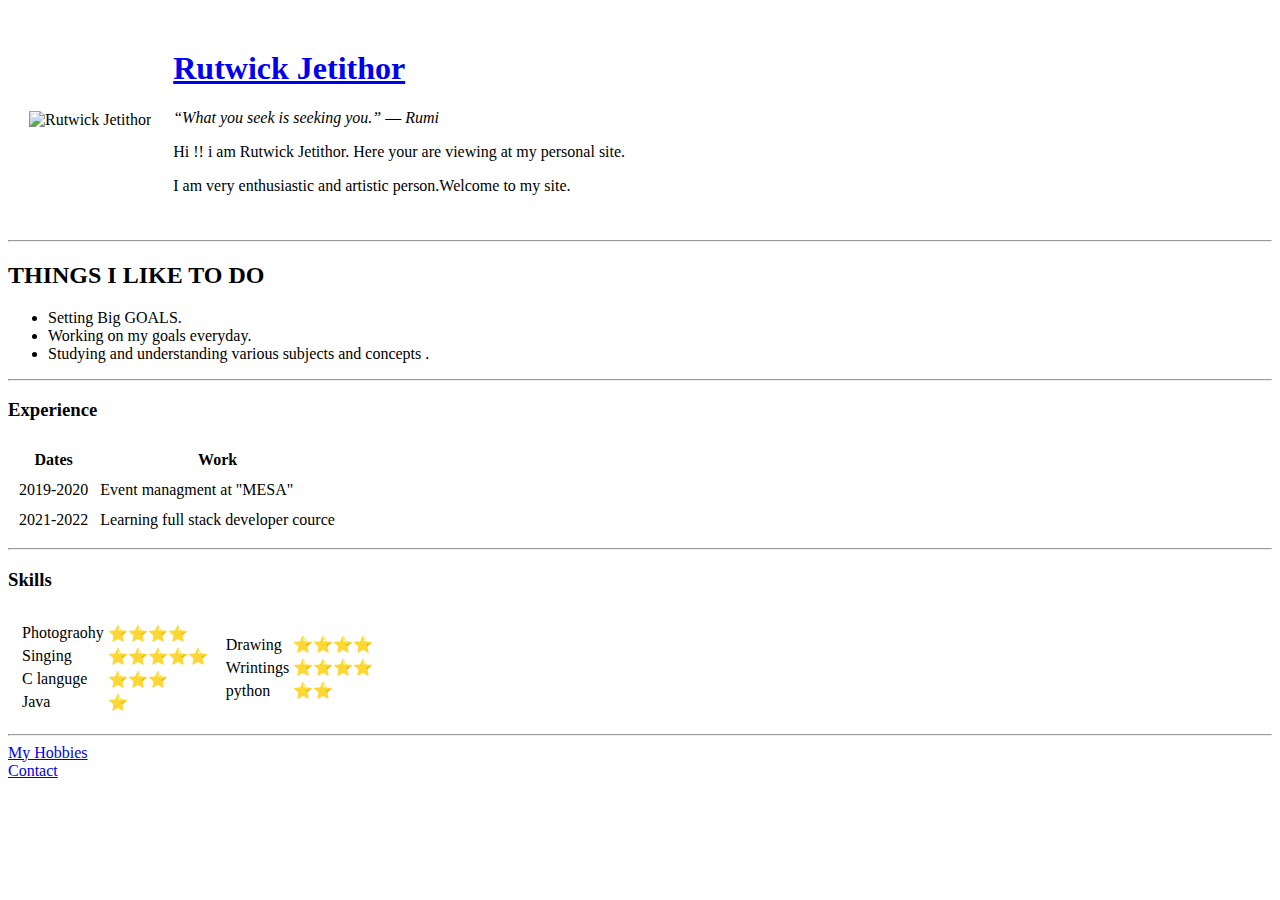
==== index.html @ 87707f55 "add initial cv website files" ====
<!DOCTYPE html>
  <html>

  <head>
    <meta charset="utf-8">
    <title>Rutwick Jetithor
    </title>
  </head>

  <body>
    <table cellspacing="20">
      <tr>
        <td><img
            src="images/Rutwick.png"
            alt="Rutwick Jetithor"></td>
        <td>
          <h1><a
              href="https://www.google.com/search?q=rutwick+jetithor&sxsrf=ALiCzsbj8EoAHvFAlGUDVsuh110ERc3Yfg:1662233123685&source=lnms&tbm=isch&sa=X&ved=2ahUKEwiO5Pv2rPn5AhWKxHMBHcrLDckQ_AUoA3oECAEQBQ&biw=1366&bih=667&dpr=1#imgrc=3IUvJhj0cvWYoM">Rutwick
              Jetithor</a></h1>
          <p>
            <em> “What you seek is seeking you.”
―  Rumi
            </em>
          </p>
          <p> Hi !! i am Rutwick Jetithor. Here your are viewing at my personal site. </p>
          <p> I am very enthusiastic and artistic person.Welcome to  my site.</p>
        </td>
      </tr>
    </table>


    <hr>
    <h2> THINGS I LIKE TO DO </h2>
    <ul>
      <li>  Setting Big GOALS.</li>
      <li> Working on my goals everyday. </li>
      <li> Studying and understanding various subjects and concepts .</li>
    </ul>
<!-- new line from here -->
    <hr>
    <h3> Experience </h3>
    <table cellspacing="10">
      <thead>
        <tr>
          <th>Dates</th>
          <th> Work</th>
        </tr>
      </thead>
      <tbody>
        <tr>
          <td>2019-2020</td>
          <td> Event managment at "MESA"</td>
        </tr>
        <tr>
          <td> 2021-2022</td>
          <td> Learning full stack developer cource </td>
        </tr>

      </tbody>
      <tfoot>

      </tfoot>
    </table>
    <hr>
<!-- another part of coads-->
    <h3>Skills</h3>

<table cellspacing="10">
   <tr>
     <td>
       <table>
         <tr>
           <td> Photograohy</td>
           <td> ⭐⭐⭐⭐</td>
         </tr>
         <tr>
           <td> Singing</td>
           <td> ⭐⭐⭐⭐⭐</td>
         </tr>
         <tr>
           <td> C languge</td>
           <td> ⭐⭐⭐</td>
         </tr>
         <tr>
           <td> Java</td>
           <td> ⭐</td>
         </tr>
       </table>
     </td>
     <td>
       <table>
         <tr>
           <td> Drawing </td>
           <td> ⭐⭐⭐⭐</td>
         </tr>
         <tr>
           <td> Wrintings </td>
           <td> ⭐⭐⭐⭐</td>
         </tr>
         <tr>
           <td> python</td>
           <td> ⭐⭐</td>
         </tr>

       </table>
     </td>
   </tr>
</table>















<!-- 2nd another part of coads -->
    <hr>
    <a href="hobbies.html"> My Hobbies</a>
    <br>
    <a href="connections.html"> Contact </a>




  </body>

  </html>
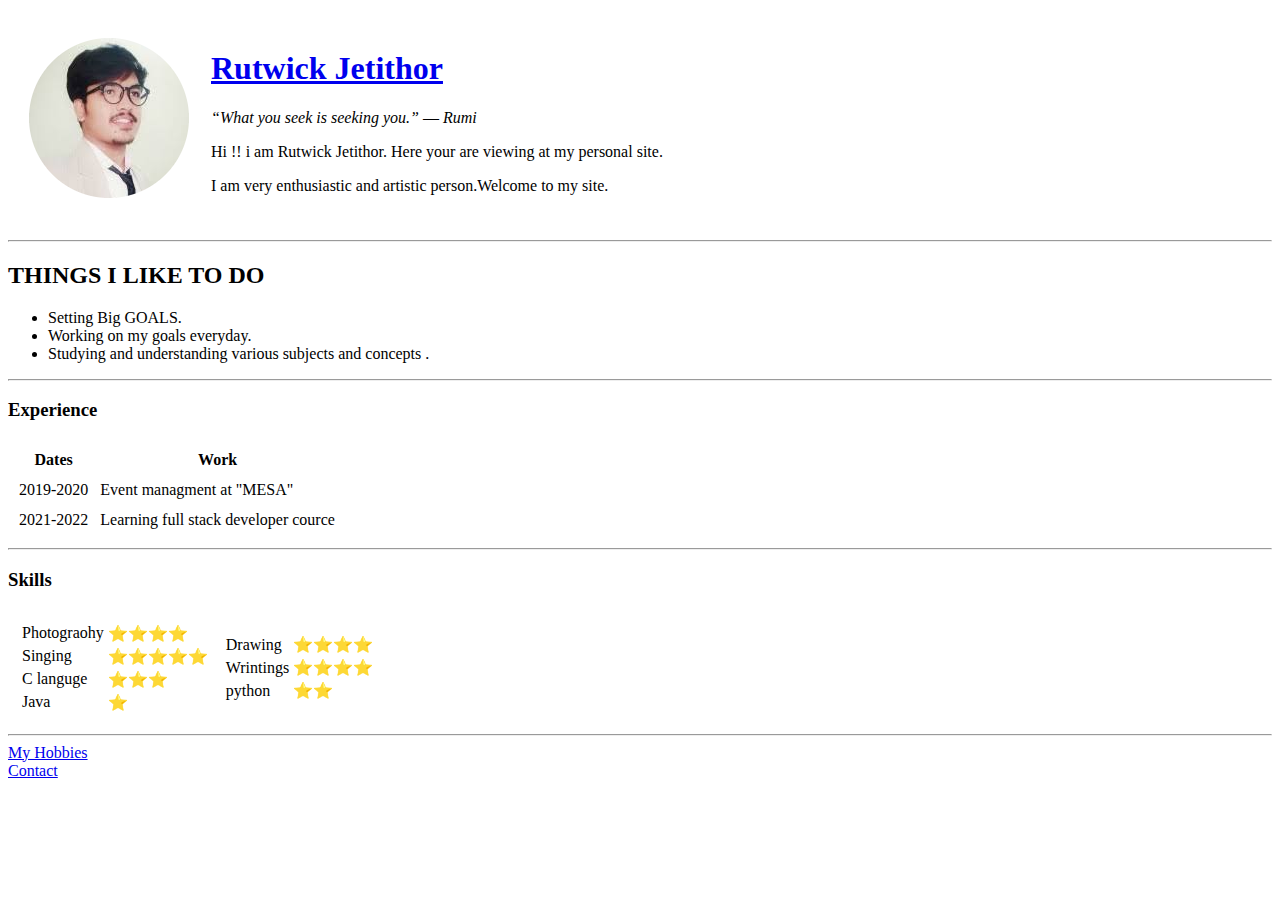
==== commit 0fc2d671: "update in index.html" ====
--- a/index.html
+++ b/index.html
@@ -11,7 +11,7 @@
     <table cellspacing="20">
       <tr>
         <td><img
-            src="images/Rutwick.png"
+            src="Images/Rutwick.png"
             alt="Rutwick Jetithor"></td>
         <td>
           <h1><a
@@ -107,20 +107,6 @@
    </tr>
 </table>
 
-
-
-
-
-
-
-
-
-
-
-
-
-
-
 <!-- 2nd another part of coads -->
     <hr>
     <a href="hobbies.html"> My Hobbies</a>
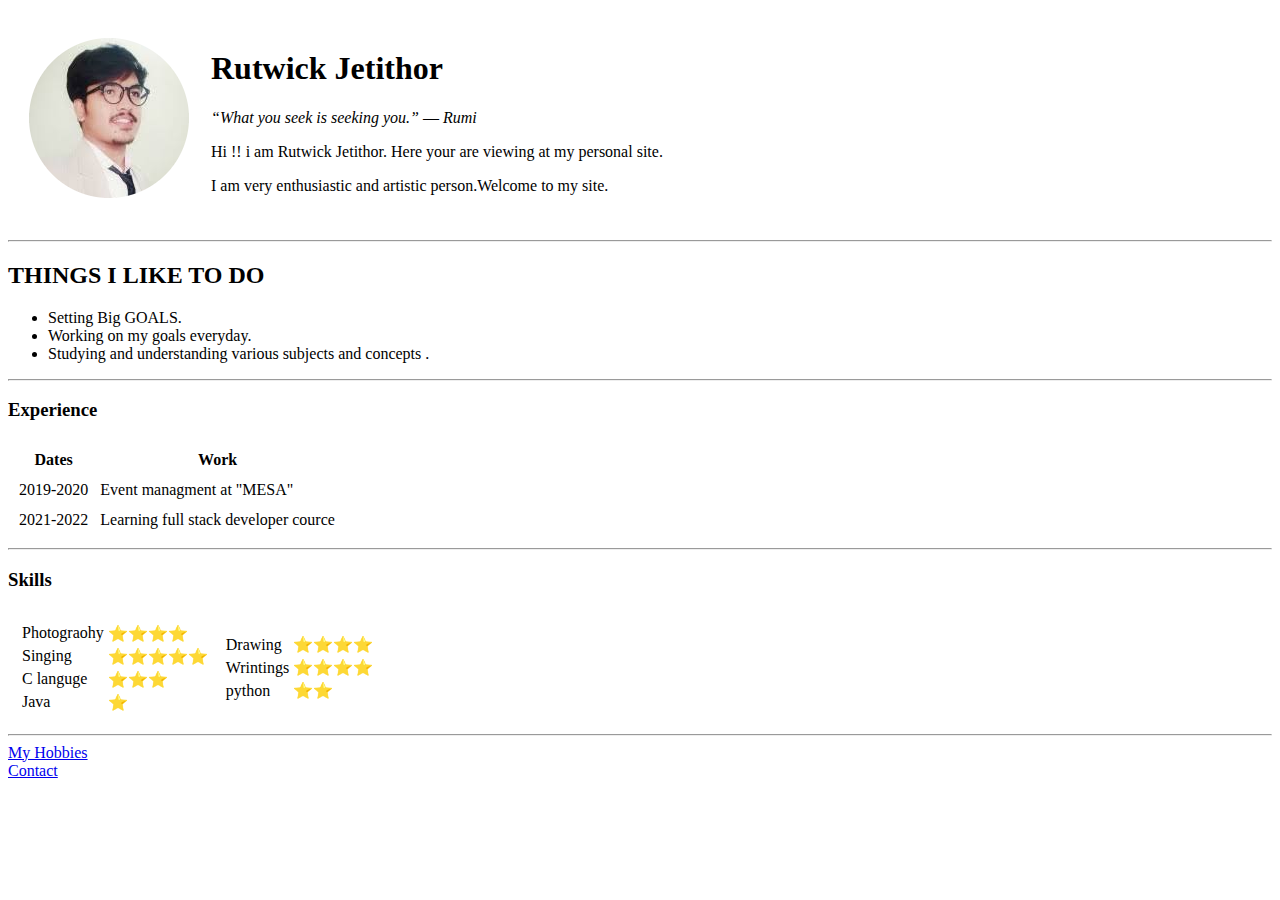
==== commit 2380404a: "update in index.html" ====
--- a/index.html
+++ b/index.html
@@ -14,9 +14,7 @@
             src="Images/Rutwick.png"
             alt="Rutwick Jetithor"></td>
         <td>
-          <h1><a
-              href="https://www.google.com/search?q=rutwick+jetithor&sxsrf=ALiCzsbj8EoAHvFAlGUDVsuh110ERc3Yfg:1662233123685&source=lnms&tbm=isch&sa=X&ved=2ahUKEwiO5Pv2rPn5AhWKxHMBHcrLDckQ_AUoA3oECAEQBQ&biw=1366&bih=667&dpr=1#imgrc=3IUvJhj0cvWYoM">Rutwick
-              Jetithor</a></h1>
+          <h1> Rutwick Jetithor </h1>
           <p>
             <em> “What you seek is seeking you.”
 ―  Rumi
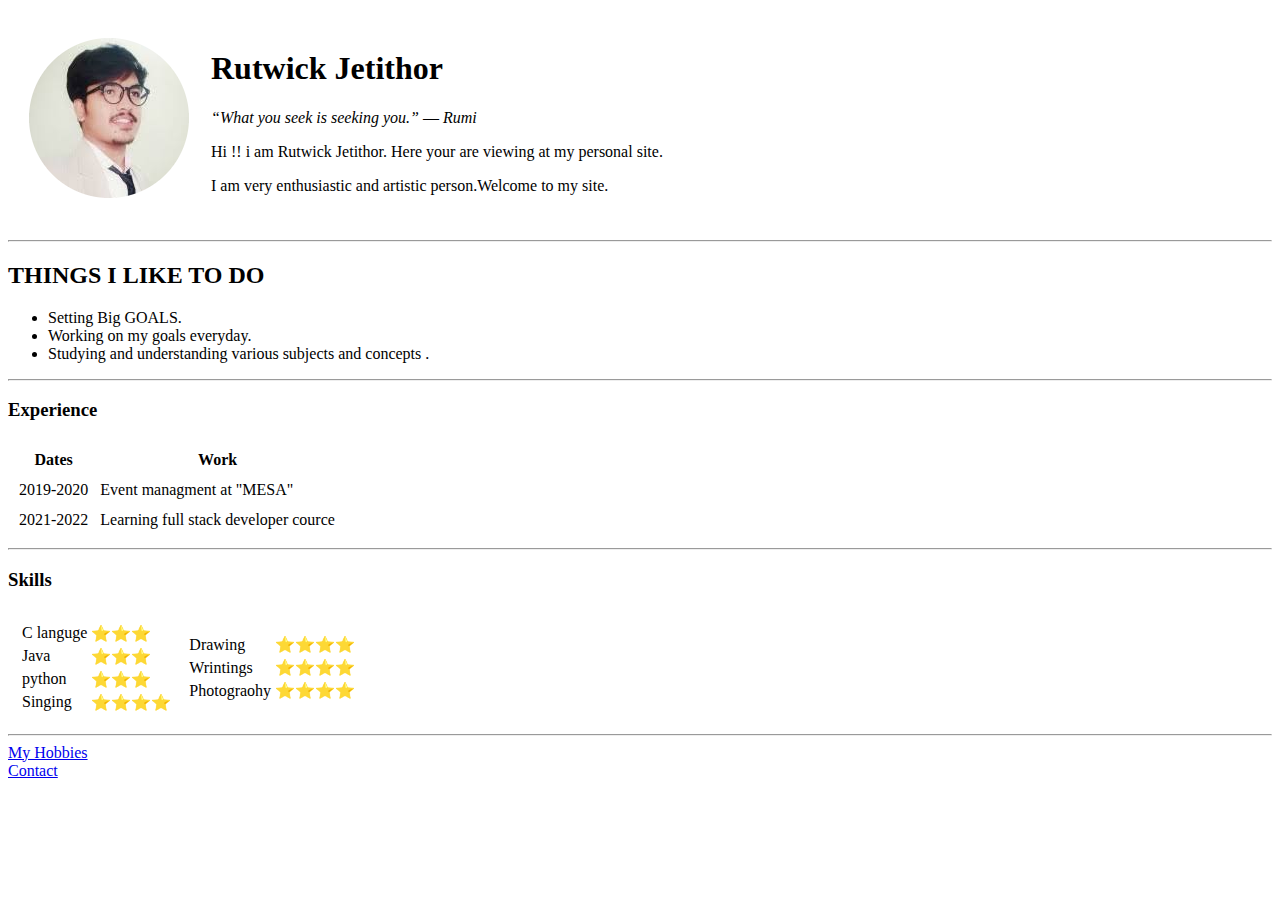
==== commit b7d3a661: "Update index.html" ====
--- a/index.html
+++ b/index.html
@@ -68,20 +68,22 @@
      <td>
        <table>
          <tr>
-           <td> Photograohy</td>
-           <td> ⭐⭐⭐⭐</td>
-         </tr>
-         <tr>
-           <td> Singing</td>
-           <td> ⭐⭐⭐⭐⭐</td>
-         </tr>
-         <tr>
            <td> C languge</td>
            <td> ⭐⭐⭐</td>
          </tr>
          <tr>
-           <td> Java</td>
-           <td> ⭐</td>
+             <td> Java</td>
+           <td> ⭐⭐⭐</td>
+         </tr>
+         <tr>
+            <td> python</td>
+           <td> ⭐⭐⭐</td>
+          
+         </tr>
+         <tr>
+         
+           <td> Singing</td>
+           <td> ⭐⭐⭐⭐</td>
          </tr>
        </table>
      </td>
@@ -96,8 +98,8 @@
            <td> ⭐⭐⭐⭐</td>
          </tr>
          <tr>
-           <td> python</td>
-           <td> ⭐⭐</td>
+            <td> Photograohy</td>
+           <td> ⭐⭐⭐⭐</td> 
          </tr>
 
        </table>
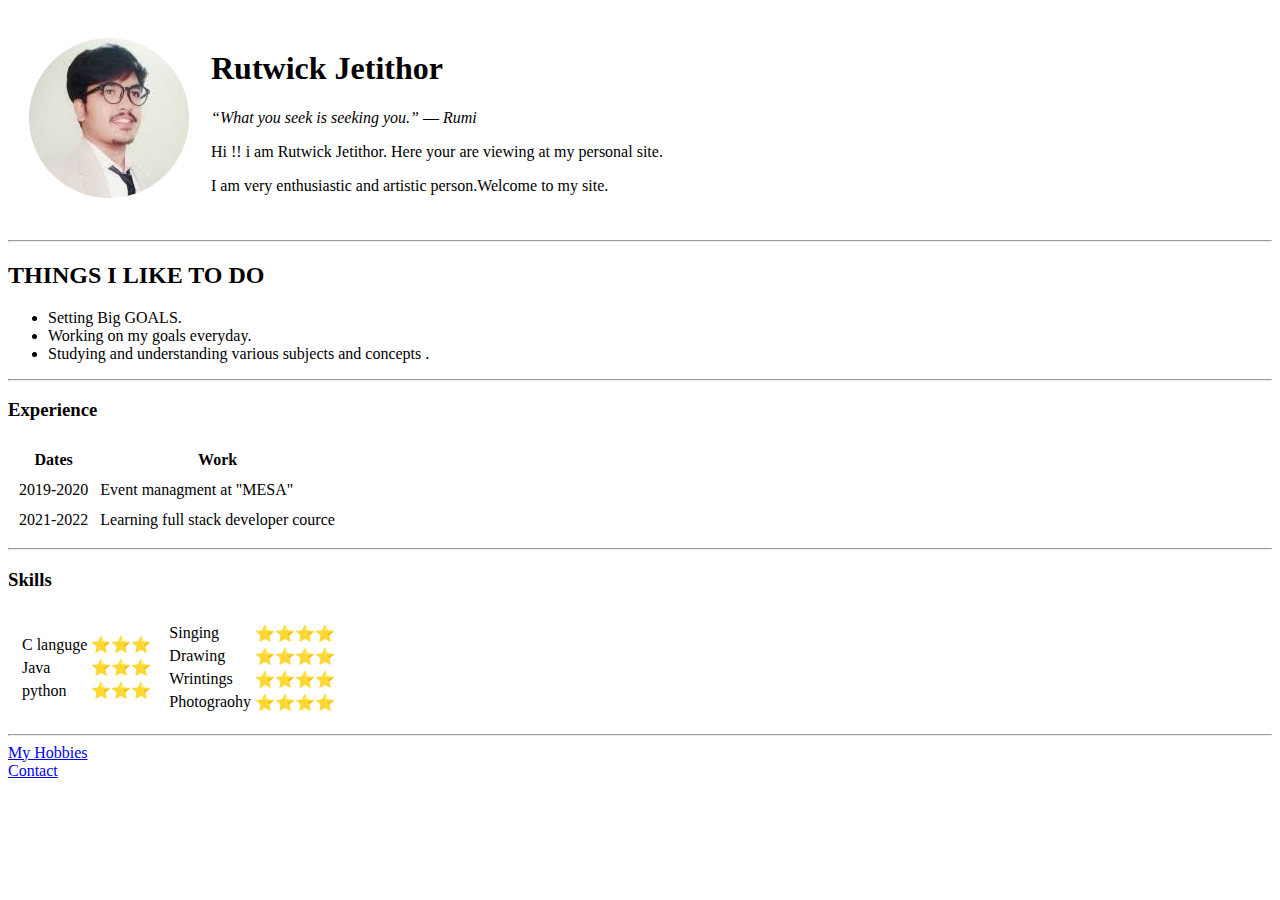
==== commit 3d4cdee1: "Update index.html" ====
--- a/index.html
+++ b/index.html
@@ -80,15 +80,16 @@
            <td> ⭐⭐⭐</td>
           
          </tr>
-         <tr>
+        
+       </table>
+     </td>
+     <td>
+       <table>
+          <tr>
          
            <td> Singing</td>
            <td> ⭐⭐⭐⭐</td>
          </tr>
-       </table>
-     </td>
-     <td>
-       <table>
          <tr>
            <td> Drawing </td>
            <td> ⭐⭐⭐⭐</td>
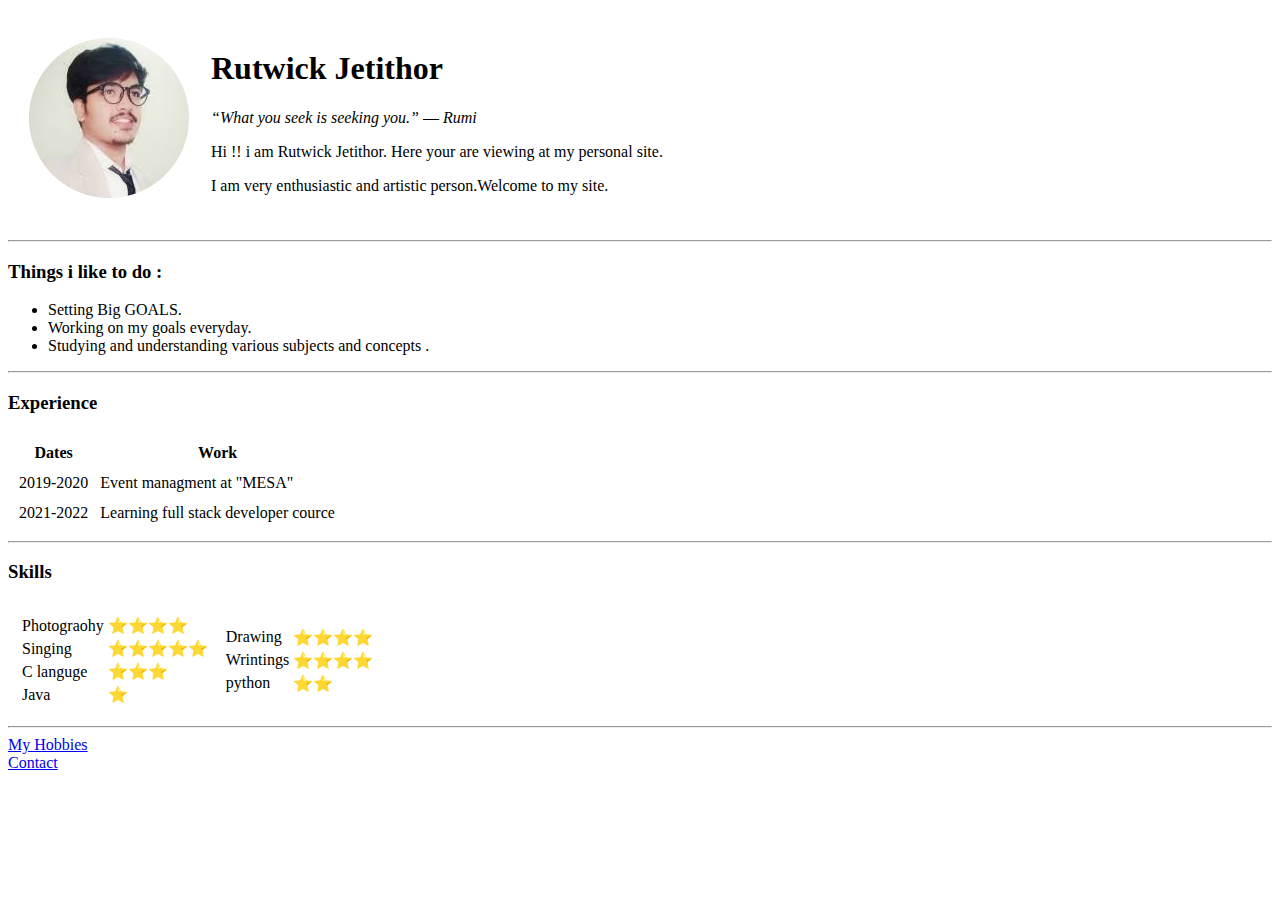
==== commit fec07253: "Add files via upload" ====
--- a/index.html
+++ b/index.html
@@ -3,38 +3,34 @@
 
   <head>
     <meta charset="utf-8">
-    <title>Rutwick Jetithor
-    </title>
+    <title>Rutwick Jetithor</title>
+    <link rel="stylesheet" href="css/styles.css">
   </head>
 
   <body>
     <table cellspacing="20">
       <tr>
-        <td><img
-            src="Images/Rutwick.png"
-            alt="Rutwick Jetithor"></td>
+        <td><img src="Images/Rutwick.png" alt="Rutwick Jetithor"></td>
         <td>
           <h1> Rutwick Jetithor </h1>
           <p>
             <em> “What you seek is seeking you.”
-―  Rumi
+              ― Rumi
             </em>
           </p>
           <p> Hi !! i am Rutwick Jetithor. Here your are viewing at my personal site. </p>
-          <p> I am very enthusiastic and artistic person.Welcome to  my site.</p>
+          <p> I am very enthusiastic and artistic person.Welcome to my site.</p>
         </td>
       </tr>
     </table>
-
-
     <hr>
-    <h2> THINGS I LIKE TO DO </h2>
+    <h3> Things i like to do : </h3>
     <ul>
-      <li>  Setting Big GOALS.</li>
+      <li> Setting Big GOALS.</li>
       <li> Working on my goals everyday. </li>
       <li> Studying and understanding various subjects and concepts .</li>
     </ul>
-<!-- new line from here -->
+    <!-- new line from here -->
     <hr>
     <h3> Experience </h3>
     <table cellspacing="10">
@@ -60,55 +56,51 @@
       </tfoot>
     </table>
     <hr>
-<!-- another part of coads-->
+    <!-- another part of coads-->
     <h3>Skills</h3>
 
-<table cellspacing="10">
-   <tr>
-     <td>
-       <table>
-         <tr>
-           <td> C languge</td>
-           <td> ⭐⭐⭐</td>
-         </tr>
-         <tr>
-             <td> Java</td>
-           <td> ⭐⭐⭐</td>
-         </tr>
-         <tr>
-            <td> python</td>
-           <td> ⭐⭐⭐</td>
-          
-         </tr>
-        
-       </table>
-     </td>
-     <td>
-       <table>
-          <tr>
-         
-           <td> Singing</td>
-           <td> ⭐⭐⭐⭐</td>
-         </tr>
-         <tr>
-           <td> Drawing </td>
-           <td> ⭐⭐⭐⭐</td>
-         </tr>
-         <tr>
-           <td> Wrintings </td>
-           <td> ⭐⭐⭐⭐</td>
-         </tr>
-         <tr>
-            <td> Photograohy</td>
-           <td> ⭐⭐⭐⭐</td> 
-         </tr>
+    <table cellspacing="10">
+      <tr>
+        <td>
+          <table>
+            <tr>
+              <td> Photograohy</td>
+              <td> ⭐⭐⭐⭐</td>
+            </tr>
+            <tr>
+              <td> Singing</td>
+              <td> ⭐⭐⭐⭐⭐</td>
+            </tr>
+            <tr>
+              <td> C languge</td>
+              <td> ⭐⭐⭐</td>
+            </tr>
+            <tr>
+              <td> Java</td>
+              <td> ⭐</td>
+            </tr>
+          </table>
+        </td>
+        <td>
+          <table>
+            <tr>
+              <td> Drawing </td>
+              <td> ⭐⭐⭐⭐</td>
+            </tr>
+            <tr>
+              <td> Wrintings </td>
+              <td> ⭐⭐⭐⭐</td>
+            </tr>
+            <tr>
+              <td> python</td>
+              <td> ⭐⭐</td>
+            </tr>
 
-       </table>
-     </td>
-   </tr>
-</table>
-
-<!-- 2nd another part of coads -->
+          </table>
+        </td>
+      </tr>
+    </table>
+    <!-- 2nd another part of coads -->
     <hr>
     <a href="hobbies.html"> My Hobbies</a>
     <br>
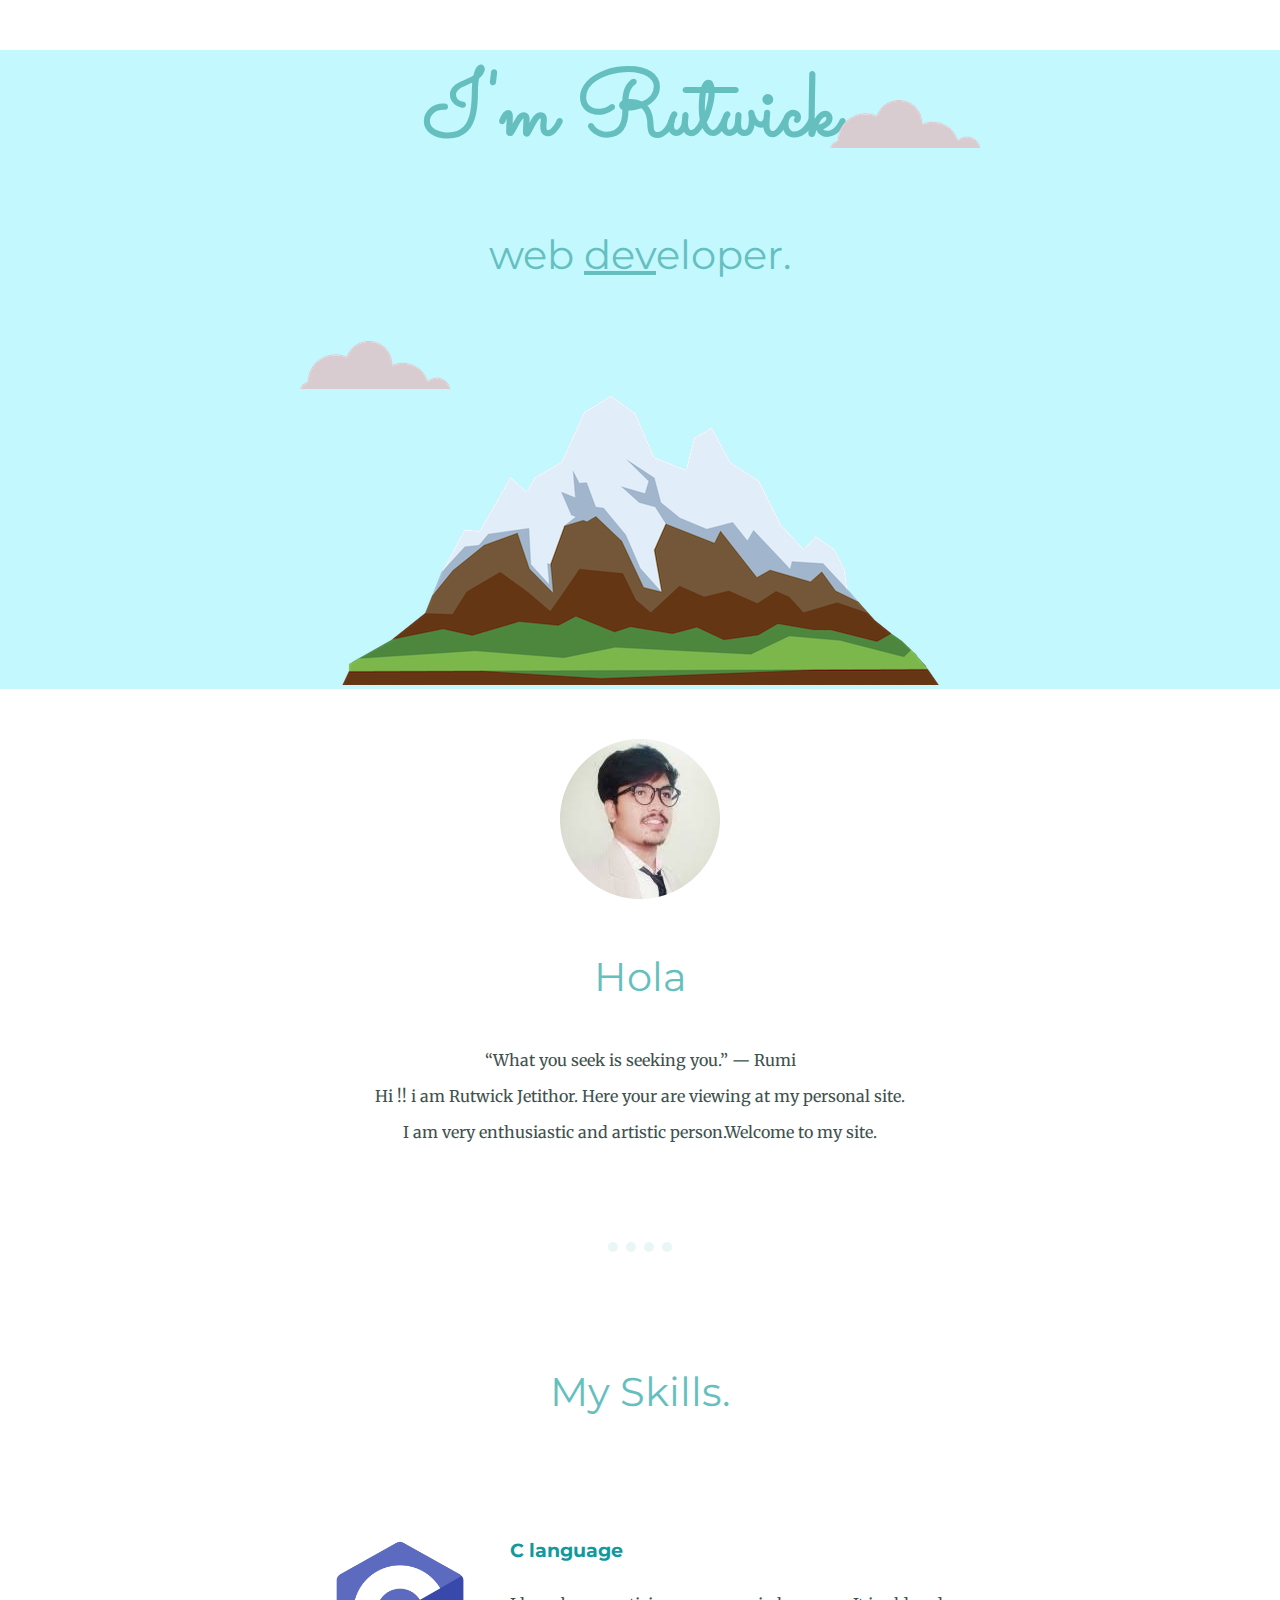
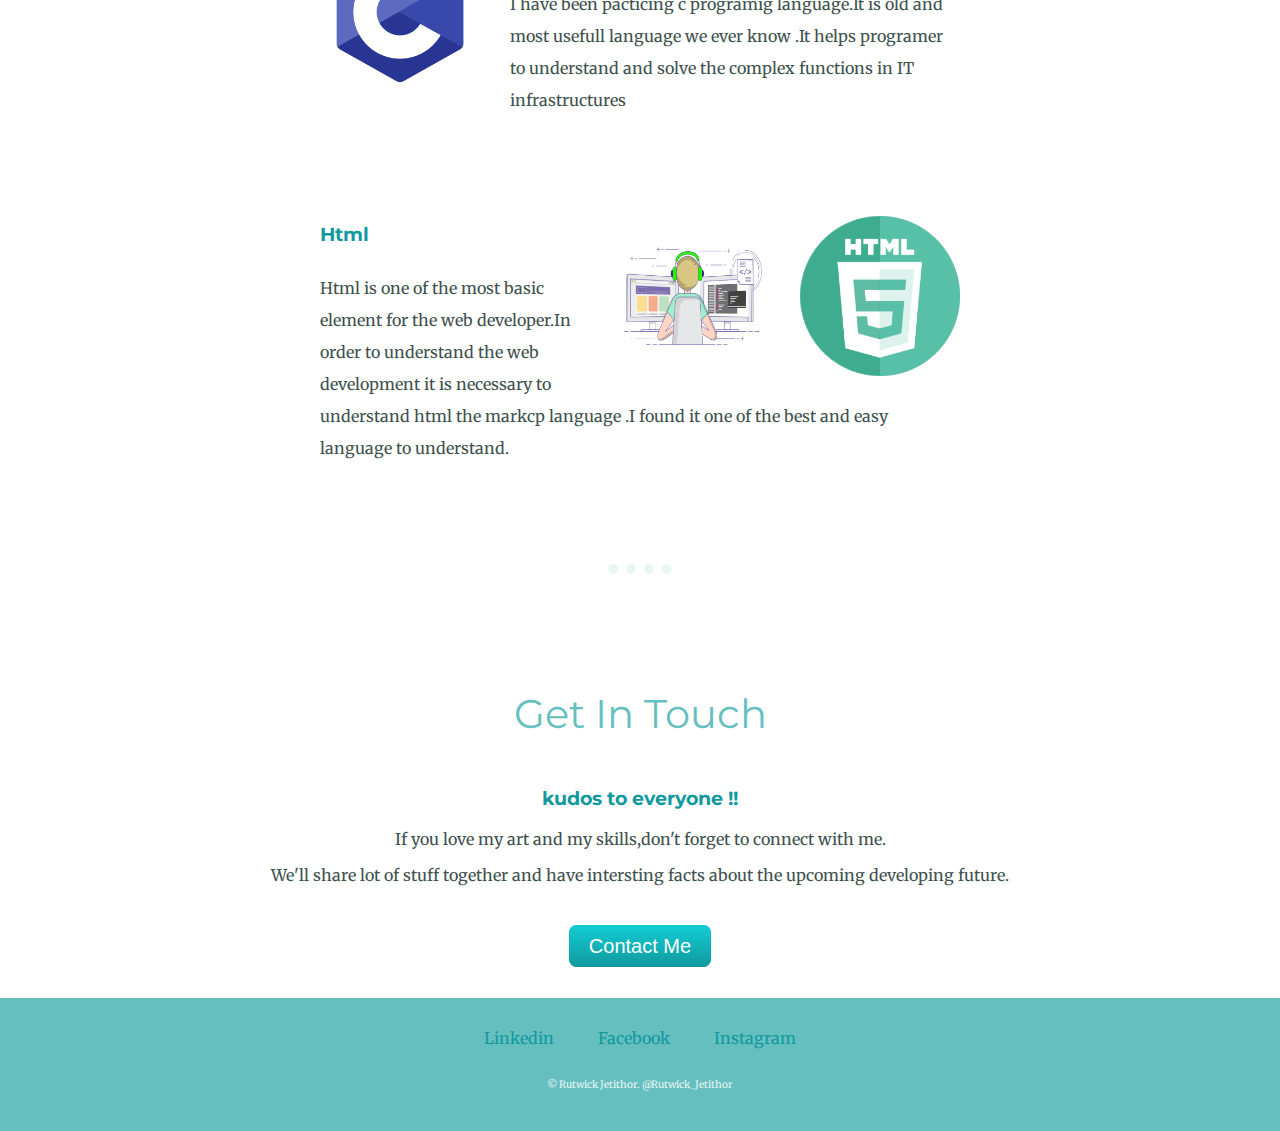
==== commit 17ef7bbc: "Add files via upload" ====
--- a/index.html
+++ b/index.html
@@ -1,114 +1,71 @@
-  <!DOCTYPE html>
-  <html>
+<!DOCTYPE html>
+<html>
 
-  <head>
-    <meta charset="utf-8">
-    <title>Rutwick Jetithor</title>
-    <link rel="stylesheet" href="css/styles.css">
-  </head>
+<head>
+  <meta charset="utf-8">
+  <title> Rutwick Jetithor</title>
+  <link rel="stylesheet" href="css/styles.css">
+  <link rel="icon" href="favicon.ico">
+  <link rel="preconnect" href="https://fonts.googleapis.com">
+  <link rel="preconnect" href="https://fonts.gstatic.com" crossorigin>
+  <link href="https://fonts.googleapis.com/css2?family=Merriweather&family=Montserrat&family=Sacramento&display=swap" rel="stylesheet">
+</head>
 
-  <body>
-    <table cellspacing="20">
-      <tr>
-        <td><img src="Images/Rutwick.png" alt="Rutwick Jetithor"></td>
-        <td>
-          <h1> Rutwick Jetithor </h1>
-          <p>
-            <em> “What you seek is seeking you.”
-              ― Rumi
-            </em>
-          </p>
-          <p> Hi !! i am Rutwick Jetithor. Here your are viewing at my personal site. </p>
-          <p> I am very enthusiastic and artistic person.Welcome to my site.</p>
-        </td>
-      </tr>
-    </table>
-    <hr>
-    <h3> Things i like to do : </h3>
-    <ul>
-      <li> Setting Big GOALS.</li>
-      <li> Working on my goals everyday. </li>
-      <li> Studying and understanding various subjects and concepts .</li>
-    </ul>
-    <!-- new line from here -->
-    <hr>
-    <h3> Experience </h3>
-    <table cellspacing="10">
-      <thead>
-        <tr>
-          <th>Dates</th>
-          <th> Work</th>
-        </tr>
-      </thead>
-      <tbody>
-        <tr>
-          <td>2019-2020</td>
-          <td> Event managment at "MESA"</td>
-        </tr>
-        <tr>
-          <td> 2021-2022</td>
-          <td> Learning full stack developer cource </td>
-        </tr>
-
-      </tbody>
-      <tfoot>
-
-      </tfoot>
-    </table>
-    <hr>
-    <!-- another part of coads-->
-    <h3>Skills</h3>
-
-    <table cellspacing="10">
-      <tr>
-        <td>
-          <table>
-            <tr>
-              <td> Photograohy</td>
-              <td> ⭐⭐⭐⭐</td>
-            </tr>
-            <tr>
-              <td> Singing</td>
-              <td> ⭐⭐⭐⭐⭐</td>
-            </tr>
-            <tr>
-              <td> C languge</td>
-              <td> ⭐⭐⭐</td>
-            </tr>
-            <tr>
-              <td> Java</td>
-              <td> ⭐</td>
-            </tr>
-          </table>
-        </td>
-        <td>
-          <table>
-            <tr>
-              <td> Drawing </td>
-              <td> ⭐⭐⭐⭐</td>
-            </tr>
-            <tr>
-              <td> Wrintings </td>
-              <td> ⭐⭐⭐⭐</td>
-            </tr>
-            <tr>
-              <td> python</td>
-              <td> ⭐⭐</td>
-            </tr>
-
-          </table>
-        </td>
-      </tr>
-    </table>
-    <!-- 2nd another part of coads -->
-    <hr>
-    <a href="hobbies.html"> My Hobbies</a>
-    <br>
-    <a href="connections.html"> Contact </a>
+<body>
+  <div class="top-container">
+    <img class="cloud-top" src="images/cloud.png" alt="cloud-img">
+    <h1>I'm Rutwick.</h1>
+    <h2>web <span class="Dev">dev</span>eloper.</h2>
+    <img class="cloud-bottom" src="images/cloud.png" alt="cloud-img">
+    <img src="images/mountain.png" alt="mountain-img">
+  </div>
+  <div class="middle-container">
+    <div class="profile">
+      <img src="images/Rutwick.png" alt="Rutwick_Jetithor">
+      <h2>Hola</h2>
+      <p>“What you seek is seeking you.” ― Rumi</p>
+      <p>Hi !!   i am Rutwick Jetithor. Here your are viewing at my personal site.</p>
+      <p>I am very enthusiastic and artistic person.Welcome to my site.</p>
 
 
+    </div>
+    <hr>
+    <div class="skills">
+      <h2>My Skills.</h2>
+      <div class="skill-row">
+        <img class="c" src="images/c_lang.png" alt="c language">
+        <h3> C language</h3>
+        <p class="c_lang_d">I have been pacticing c programig language.It is old and most usefull language we ever know .It helps programer to understand and solve the complex functions in IT infrastructures</p>
+      </div>
+      <div class="skill-row">
+        <img class="html" src="images/html_lang.png" alt=" html language">
+        <img class="code-guy" src="images/IT_guy.gif" alt=" it">
+        <h3> Html </h3>
+        <p class="html_lang_d">Html is one of the most basic element for the web developer.In order to understand the web development it is necessary to understand html the markcp language .I found it one of the best and easy language to understand.</p>
+      </div>
+    </div>
+    <hr border-style: dotted; >
+    <div class="contact-me">
+      <h2>Get In Touch</h2>
+      <h3>kudos to everyone !!</h3>
+      <p> If you love my art and my skills,don't forget to connect with me.<p>We'll share lot of stuff together and have intersting facts about the upcoming developing future.</p>
+    </div>
+    <div class="botton">
+    <a class="btn" href="mailto:maxjetithor@gmail.com"> Contact Me</a>
+    </div>
 
 
-  </body>
+    </div>
+  </div>
 
-  </html>
+
+  <div class="bottom-container">
+    <a class="footer-link" href="https://www.linkedin.com/in/rutwick-jetithor/"> Linkedin</a>
+    <a class="footer-link" href="https://www.facebook.com/rutwick.jetithor">Facebook</a>
+    <a class="footer-link" href="https://www.instagram.com/all_a_rounder/"> Instagram </a>
+    <p class="copy">© Rutwick Jetithor. @Rutwick_Jetithor</p>
+  </div>
+
+</body>
+
+</html>
--- a/css/styles.css
+++ b/css/styles.css
@@ -0,0 +1,151 @@
+body{
+  color: #40514E;
+  margin: 0;
+  text-align: center;
+  font-family: 'Merriweather', serif;
+  }
+ h1 {
+   color: #66BFBF;
+  font-size: 90px;
+  font-family: 'Sacramento', cursive;
+  margin: 50px auto 0 auto ;
+
+
+ }
+ h2{ color: #66BFBF;
+     font-size: 2.5rem;
+     font-family: 'Montserrat', sans-serif;
+     font-weight: normal;
+     line-height: 2;
+ }
+ h3 { color: #11999E;
+     font-family: 'Montserrat', sans-serif;
+ }
+ hr{
+       border-style:none;
+       border-top-style:dotted;
+       border-color: #EAF6F6;
+       border-width: 10px;
+       width: 5%;
+     margin: 100px auto; }
+
+.top-container{
+  background-color: #C3F8FF   ;
+  position: relative;
+  padding: 100px auto 100px auto;
+}
+.middle-container{
+
+}
+.bottom-container{
+ background-color: #66BFBF;
+ padding: 30px;
+}
+.skill-row{
+
+  width: 50%;
+  line-height: 2;
+  margin: auto;
+  margin: 100px auto 100px auto;
+  text-align: left;
+}
+
+.c {
+  width: 25%;
+  float: left;
+  margin-right: 30px;
+}
+.html {
+  width: 25%;
+  float: right;
+  margin-left: 30px;
+
+}
+.code-guy {
+  width: 25%;
+  float: right;
+  margin-left: 30px;
+}
+
+.profile{
+  margin-top:50px;
+  border-radius: 5px;
+}
+/*.c_lang_d{
+  clear: left;
+}
+.html_lang_d{
+  clear: right;
+}*/
+/*********************************/
+.Dev{
+  text-decoration: underline;
+}
+
+.cloud-bottom {
+  position: absolute;
+  left: 300px;
+  bottom: 300px;
+}
+
+.cloud-top {
+  position: absolute;
+  right: 300px;
+  top:50px;
+}
+
+a {
+  color: #11999E;
+  margin: 10PX 20PX;
+  text-decoration: none;
+}
+
+a:hover {
+  color: #EAF6F6;
+}
+/*********************************/
+.btn {
+  margin-top: 50px;
+  background: #3498db;
+  background-image: -webkit-linear-gradient(top,#11cdd4,#11999e);
+  background-image: -moz-linear-gradient(top, #3498db, #2980b9);
+  background-image: -ms-linear-gradient(top, #3498db, #2980b9);
+  background-image: -o-linear-gradient(top, #3498db, #2980b9);
+  background-image: linear-gradient(top bottom, #3498db, #2980b9);
+  -webkit-border-radius: 28;
+  -moz-border-radius: 28;
+  border-radius: 8px;
+  font-family: Arial;
+  color: #ffffff;
+  font-size: 20px;
+  padding: 10px 20px 10px 20px;
+  text-decoration: none;
+
+
+}
+
+.btn:hover {
+  background: #3cb0fd;
+  background-image: -webkit-linear-gradient(top, #30e3cb, #2bc4ad);
+  background-image: -moz-linear-gradient(top, #3cb0fd, #3498db);
+  background-image: -ms-linear-gradient(top, #3cb0fd, #3498db);
+  background-image: -o-linear-gradient(top, #3cb0fd, #3498db);
+  background-image: linear-gradient(top bottom, #3cb0fd, #3498db);
+  text-decoration: none;
+}
+
+.botton {
+  margin-bottom: 40px;
+}
+
+.copy {
+  color: #EAF6F6;
+  font-size: 10px;
+  margin-top: 30px;
+
+}
+
+.contact-me {
+margin: 50px auto 50px auto ;
+
+}
